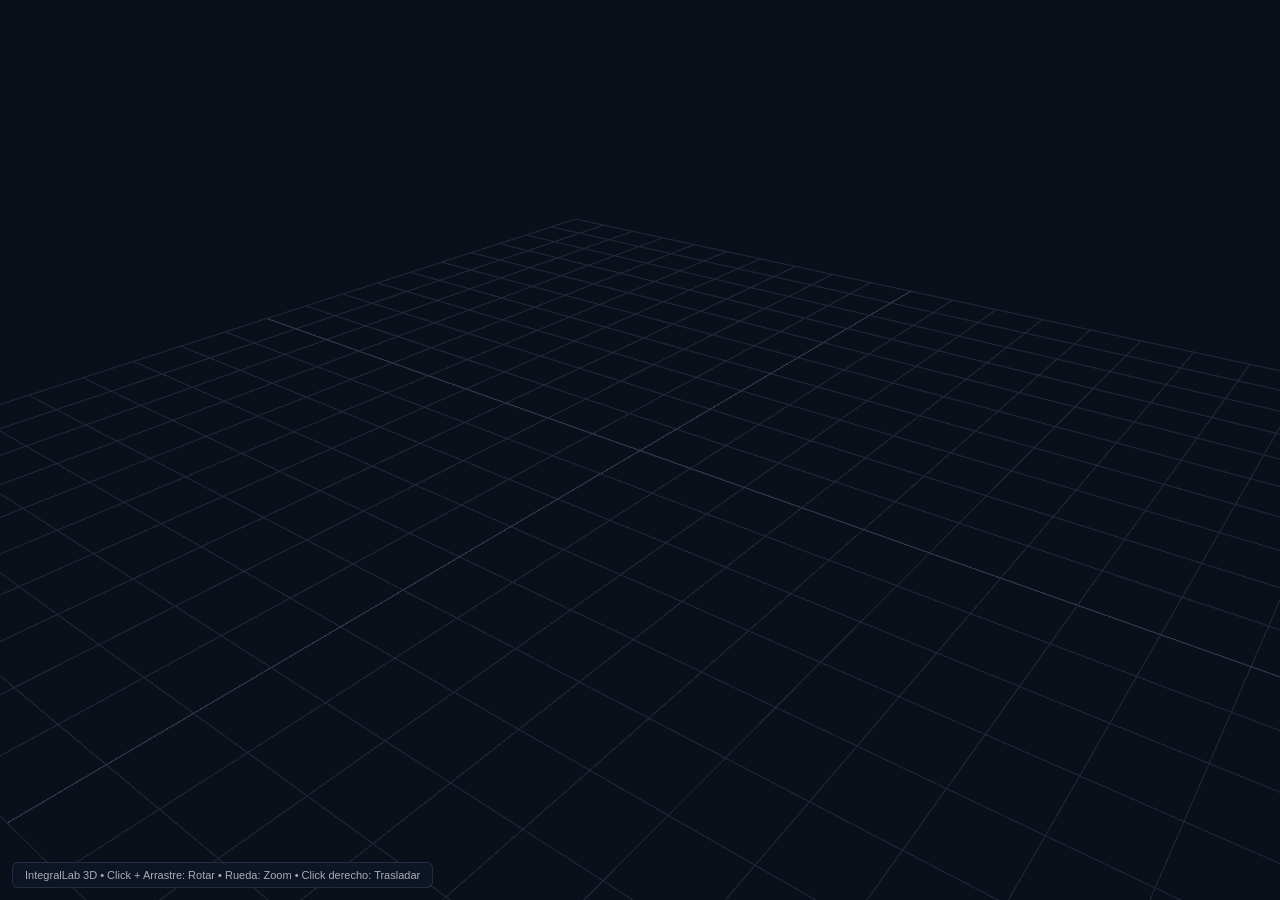
==== integrallab/resources/threejs_bundle.html @ de32dd8c "nuevo renderizado 3d" ====
<!DOCTYPE html>
<html lang="es">
<head>
    <meta charset="UTF-8">
    <meta name="viewport" content="width=device-width, initial-scale=1.0">
    <title>IntegralLab - Visualizador 3D Three.js</title>
    <style>
        * {
            margin: 0;
            padding: 0;
            box-sizing: border-box;
        }
        html, body {
            width: 100%;
            height: 100%;
            overflow: hidden;
            background: #0B0F19; /* Fondo temático oscuro Glass/Dark */
            font-family: -apple-system, BlinkMacSystemFont, "Segoe UI", Roboto, sans-serif;
        }
        #canvas-container {
            width: 100%;
            height: 100%;
            position: absolute;
            top: 0;
            left: 0;
        }
        #hud-overlay {
            position: absolute;
            bottom: 12px;
            left: 12px;
            color: rgba(255, 255, 255, 0.65);
            font-size: 11px;
            background: rgba(15, 23, 42, 0.75);
            padding: 6px 12px;
            border-radius: 6px;
            border: 1px solid rgba(255, 255, 255, 0.1);
            pointer-events: none;
            backdrop-filter: blur(8px);
        }
    </style>
</head>
<body>
    <div id="canvas-container"></div>
    <div id="hud-overlay">IntegralLab 3D • Click + Arrastre: Rotar • Rueda: Zoom • Click derecho: Trasladar</div>

    <script type="importmap">
    {
        "imports": {
            "three": "./js/three.module.min.js",
            "three/addons/controls/OrbitControls.js": "./js/OrbitControls.js"
        }
    }
    </script>

    <script type="module">
        import * as THREE from 'three';
        import { OrbitControls } from 'three/addons/controls/OrbitControls.js';

        // ────────────────────────────────────────────────────────────────────────
        // 1. Inicialización de Escena, Cámara y Renderizador WebGL
        // ────────────────────────────────────────────────────────────────────────
        const container = document.getElementById('canvas-container');
        const scene = new THREE.Scene();
        scene.background = new THREE.Color(0x0b0f19);

        const camera = new THREE.PerspectiveCamera(
            45,
            window.innerWidth / window.innerHeight,
            0.1,
            2000
        );
        camera.position.set(10, 8, 12);

        const renderer = new THREE.WebGLRenderer({ antialias: true, alpha: true, powerPreference: "high-performance" });
        renderer.setSize(window.innerWidth, window.innerHeight);
        renderer.setPixelRatio(Math.min(window.devicePixelRatio, 2));
        renderer.toneMapping = THREE.ACESFilmicToneMapping;
        renderer.toneMappingExposure = 1.1;
        container.appendChild(renderer.domElement);

        // ────────────────────────────────────────────────────────────────────────
        // 2. Controles de Cámara (OrbitControls)
        // ────────────────────────────────────────────────────────────────────────
        const controls = new OrbitControls(camera, renderer.domElement);
        controls.enableDamping = true;
        controls.dampingFactor = 0.06;
        controls.autoRotate = true;
        controls.autoRotateSpeed = 1.0;
        controls.minDistance = 0.5;
        controls.maxDistance = 500;
        controls.target.set(0, 0, 0);

        // Detener auto-rotación al interactuar manualmente
        controls.addEventListener('start', () => {
            controls.autoRotate = false;
        });

        // ────────────────────────────────────────────────────────────────────────
        // 3. Iluminación y Grilla de Referencia
        // ────────────────────────────────────────────────────────────────────────
        const ambientLight = new THREE.AmbientLight(0xffffff, 0.7);
        scene.add(ambientLight);

        const dirLight1 = new THREE.DirectionalLight(0xffffff, 1.2);
        dirLight1.position.set(15, 25, 20);
        scene.add(dirLight1);

        const dirLight2 = new THREE.DirectionalLight(0x5ce1ff, 0.6);
        dirLight2.position.set(-15, -10, -15);
        scene.add(dirLight2);

        // Grilla suave en el plano XY o XZ
        const gridHelper = new THREE.GridHelper(20, 20, 0x334155, 0x1e293b);
        gridHelper.position.y = -0.01;
        scene.add(gridHelper);

        // ────────────────────────────────────────────────────────────────────────
        // 4. Objetos y Mallas de Sólidos
        // ────────────────────────────────────────────────────────────────────────
        let solidGroup = new THREE.Group();
        scene.add(solidGroup);

        /**
         * Construye un BufferGeometry indexado a partir de una grilla paramétrica (rows x cols).
         */
        function buildParametricGeometry(gridData) {
            if (!gridData || !gridData.x || !gridData.y || !gridData.z) return null;
            const rows = gridData.rows || 1;
            const cols = gridData.cols || 1;
            const x = gridData.x;
            const y = gridData.y;
            const z = gridData.z;
            const totalPoints = x.length;

            if (totalPoints < 4 || rows < 2 || cols < 2) return null;

            const positions = new Float32Array(totalPoints * 3);
            for (let i = 0; i < totalPoints; i++) {
                positions[i * 3] = x[i];
                positions[i * 3 + 1] = y[i];
                positions[i * 3 + 2] = z[i];
            }

            const indices = [];
            for (let i = 0; i < rows - 1; i++) {
                for (let j = 0; j < cols; j++) {
                    const nextJ = (j + 1) % cols;
                    const v00 = i * cols + j;
                    const v01 = i * cols + nextJ;
                    const v10 = (i + 1) * cols + j;
                    const v11 = (i + 1) * cols + nextJ;

                    indices.push(v00, v10, v01);
                    indices.push(v01, v10, v11);
                }
            }

            const geometry = new THREE.BufferGeometry();
            geometry.setAttribute('position', new THREE.BufferAttribute(positions, 3));
            geometry.setIndex(indices);
            geometry.computeVertexNormals();
            return geometry;
        }

        /**
         * Renderiza el sólido con sus mallas y eje a partir del objeto serializado por Python.
         */
        function renderSolidMesh(data) {
            clearCanvas();

            if (!data) return;

            // 1. Superficie Exterior
            if (data.outer) {
                const outerGeom = buildParametricGeometry(data.outer);
                if (outerGeom) {
                    const outerColor = data.color_outer ? parseInt(data.color_outer.replace('#', '0x')) : 0x5ce1ff;
                    const outerMat = new THREE.MeshStandardMaterial({
                        color: outerColor,
                        roughness: 0.35,
                        metalness: 0.15,
                        transparent: true,
                        opacity: data.alpha !== undefined ? data.alpha : 0.65,
                        side: THREE.DoubleSide,
                        depthWrite: true,
                    });
                    const outerMesh = new THREE.Mesh(outerGeom, outerMat);
                    solidGroup.add(outerMesh);
                }
            }

            // 2. Superficie Interior (si existe)
            if (data.inner) {
                const innerGeom = buildParametricGeometry(data.inner);
                if (innerGeom) {
                    const innerColor = data.color_inner ? parseInt(data.color_inner.replace('#', '0x')) : 0xff6b8a;
                    const innerMat = new THREE.MeshPhysicalMaterial({
                        color: innerColor,
                        roughness: 0.25,
                        metalness: 0.1,
                        transparent: true,
                        opacity: Math.min((data.alpha || 0.65) + 0.15, 0.9),
                        side: THREE.DoubleSide,
                        depthWrite: true,
                    });
                    const innerMesh = new THREE.Mesh(innerGeom, innerMat);
                    solidGroup.add(innerMesh);
                }
            }

            // 3. Eje de Rotación
            if (data.axis_line) {
                const axisPoints = [];
                const ax = data.axis_line.x || [];
                const ay = data.axis_line.y || [];
                const az = data.axis_line.z || [];
                for (let i = 0; i < ax.length; i++) {
                    axisPoints.push(new THREE.Vector3(ax[i], ay[i], az[i]));
                }
                if (axisPoints.length >= 2) {
                    const lineGeom = new THREE.BufferGeometry().setFromPoints(axisPoints);
                    const lineMat = new THREE.LineDashedMaterial({
                        color: 0xffa500,
                        dashSize: 0.4,
                        gapSize: 0.2,
                        linewidth: 2,
                    });
                    const axisLine = new THREE.Line(lineGeom, lineMat);
                    axisLine.computeLineDistances();
                    solidGroup.add(axisLine);
                }
            }

            // Ajustar encuadre de cámara
            fitCameraToObject(solidGroup);
            controls.autoRotate = true;
        }

        function clearCanvas() {
            while (solidGroup.children.length > 0) {
                const obj = solidGroup.children[0];
                if (obj.geometry) obj.geometry.dispose();
                if (obj.material) {
                    if (Array.isArray(obj.material)) obj.material.forEach(m => m.dispose());
                    else obj.material.dispose();
                }
                solidGroup.remove(obj);
            }
        }

        function fitCameraToObject(object) {
            const box = new THREE.Box3().setFromObject(object);
            if (box.isEmpty()) return;

            const center = box.getCenter(new THREE.Vector3());
            const size = box.getSize(new THREE.Vector3());
            const maxDim = Math.max(size.x, size.y, size.z, 2.0);

            controls.target.copy(center);
            const distance = maxDim * 2.2;
            camera.position.set(center.x + distance * 0.7, center.y + distance * 0.5, center.z + distance * 0.8);
            camera.lookAt(center);
            controls.update();
        }

        // ────────────────────────────────────────────────────────────────────────
        // 5. Animación continua y Resize
        // ────────────────────────────────────────────────────────────────────────
        function animate() {
            requestAnimationFrame(animate);
            controls.update();
            renderer.render(scene, camera);
        }
        animate();

        window.addEventListener('resize', () => {
            camera.aspect = window.innerWidth / window.innerHeight;
            camera.updateProjectionMatrix();
            renderer.setSize(window.innerWidth, window.innerHeight);
        });

        // ────────────────────────────────────────────────────────────────────────
        // 6. Exposición de API Global para PySide6 QWebEngineView
        // ────────────────────────────────────────────────────────────────────────
        window.IntegralLab3D = {
            renderSolid: (data) => renderSolidMesh(data),
            clearCanvas: () => clearCanvas(),
            setAutoRotate: (enabled) => { controls.autoRotate = Boolean(enabled); },
            zoom: (factor) => { camera.position.multiplyScalar(factor); controls.update(); },
            fitCamera: () => fitCameraToObject(solidGroup),
            getSolidGroup: () => solidGroup,
            getMeshCount: () => solidGroup.children.length,
        };
    </script>
</body>
</html>
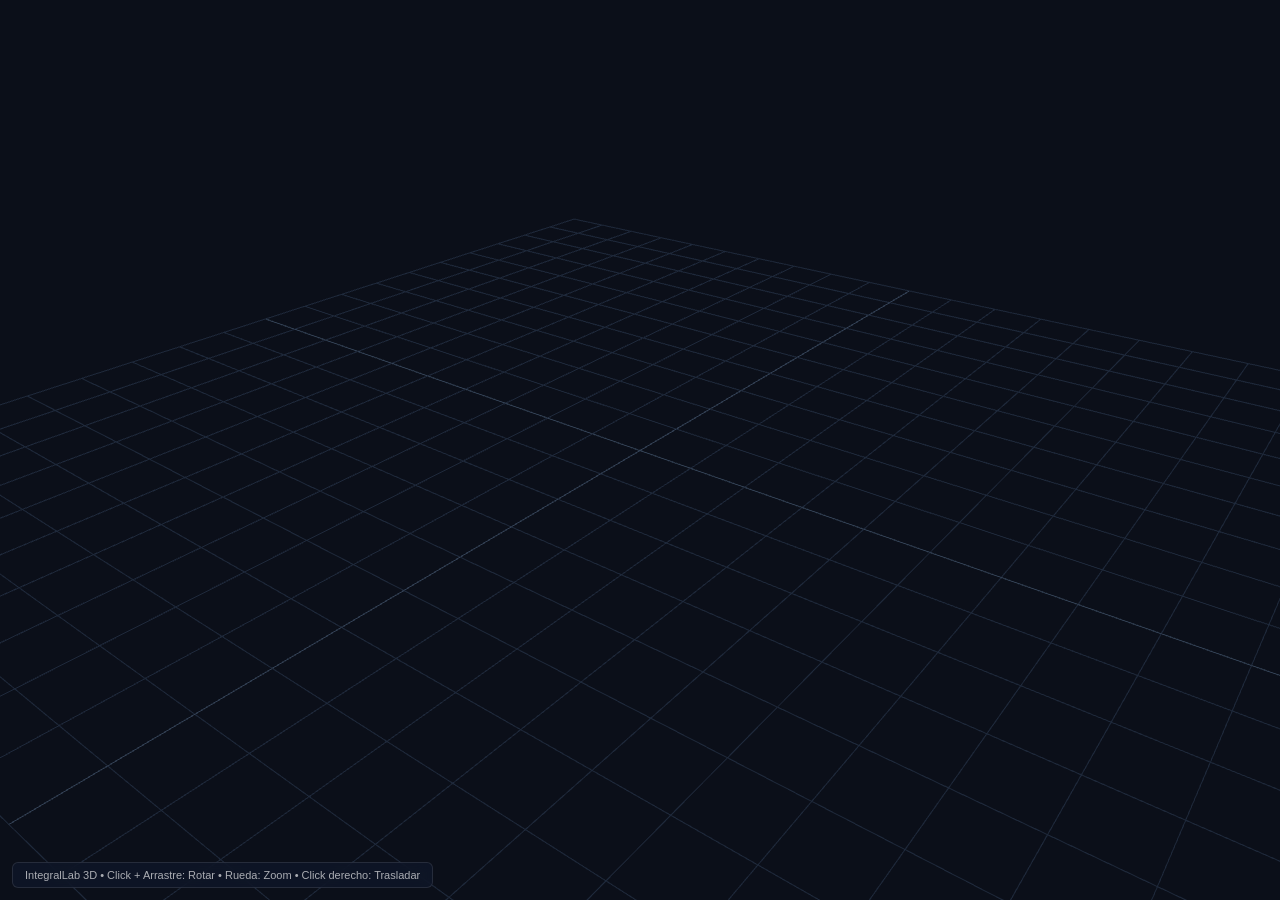
==== commit 9c31d691: "nuevo renderizado 3d" ====
--- a/integrallab/resources/threejs_bundle.html
+++ b/integrallab/resources/threejs_bundle.html
@@ -109,10 +109,22 @@
         dirLight2.position.set(-15, -10, -15);
         scene.add(dirLight2);
 
-        // Grilla suave en el plano XY o XZ
-        const gridHelper = new THREE.GridHelper(20, 20, 0x334155, 0x1e293b);
+        // Grilla dinámica: se redimensiona con el sólido en fitCameraToObject
+        let gridHelper = new THREE.GridHelper(20, 20, 0x334155, 0x1e293b);
         gridHelper.position.y = -0.01;
         scene.add(gridHelper);
+
+        function updateGrid(maxDim) {
+            // Elimina la grilla anterior y crea una proporcional al sólido
+            scene.remove(gridHelper);
+            if (gridHelper.geometry) gridHelper.geometry.dispose();
+            if (gridHelper.material) gridHelper.material.dispose();
+            const gridSize = Math.ceil(maxDim * 2.5);
+            const divisions = Math.min(Math.max(Math.ceil(gridSize / 2), 10), 40);
+            gridHelper = new THREE.GridHelper(gridSize, divisions, 0x334155, 0x1e293b);
+            gridHelper.position.y = -0.01;
+            scene.add(gridHelper);
+        }
 
         // ────────────────────────────────────────────────────────────────────────
         // 4. Objetos y Mallas de Sólidos
@@ -256,11 +268,23 @@
             const size = box.getSize(new THREE.Vector3());
             const maxDim = Math.max(size.x, size.y, size.z, 2.0);
 
+            // Actualizar near/far dinámicamente para evitar clipping en sólidos grandes
+            camera.near = maxDim * 0.001;
+            camera.far  = maxDim * 200;
+            camera.updateProjectionMatrix();
+
             controls.target.copy(center);
             const distance = maxDim * 2.2;
-            camera.position.set(center.x + distance * 0.7, center.y + distance * 0.5, center.z + distance * 0.8);
+            camera.position.set(
+                center.x + distance * 0.7,
+                center.y + distance * 0.5,
+                center.z + distance * 0.8
+            );
             camera.lookAt(center);
             controls.update();
+
+            // Actualizar la grilla al tamaño del sólido
+            updateGrid(maxDim);
         }
 
         // ────────────────────────────────────────────────────────────────────────
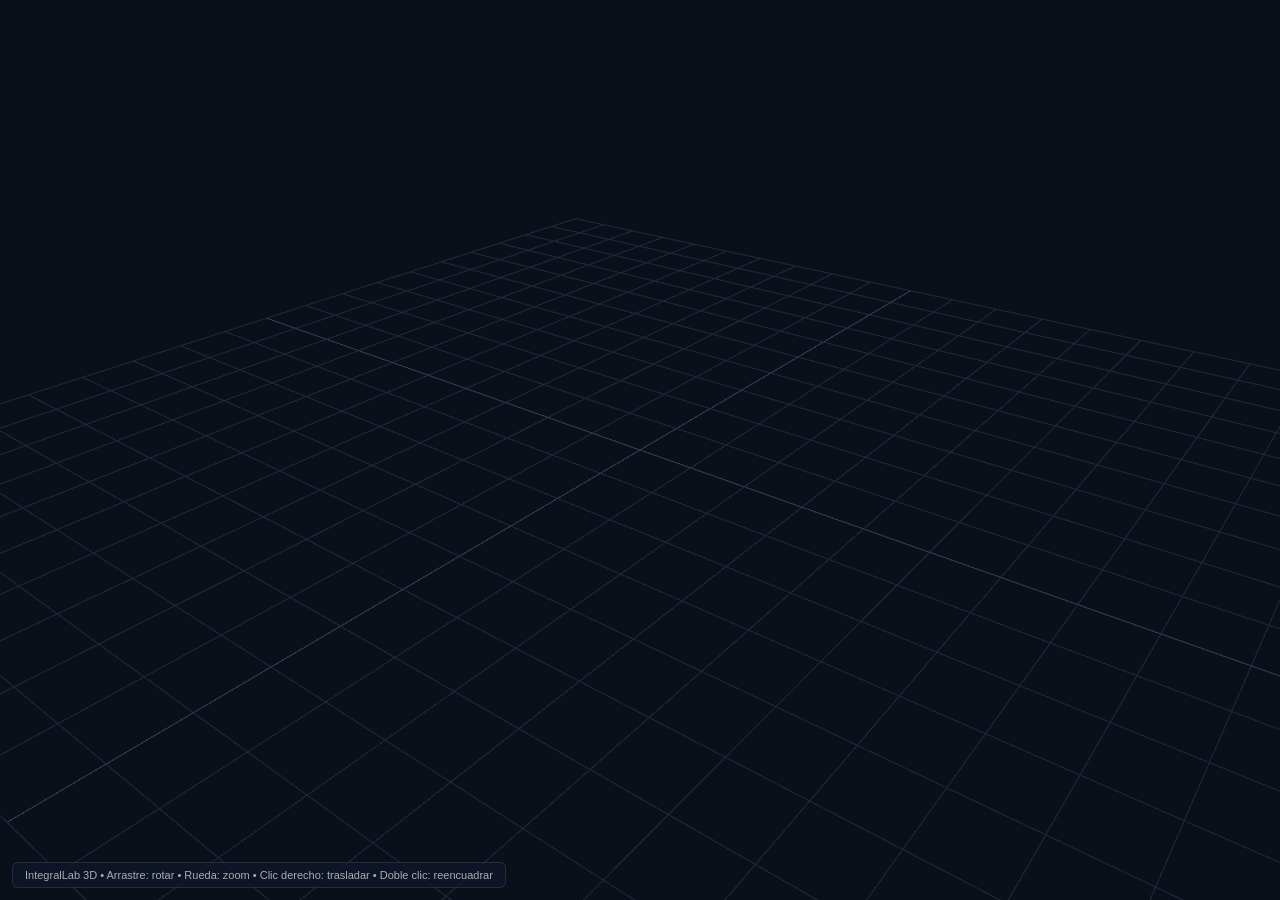
==== commit 0c507d38: "claude" ====
--- a/integrallab/resources/threejs_bundle.html
+++ b/integrallab/resources/threejs_bundle.html
@@ -35,13 +35,26 @@
             border-radius: 6px;
             border: 1px solid rgba(255, 255, 255, 0.1);
             pointer-events: none;
-            backdrop-filter: blur(8px);
-        }
+        }
+        #fallback {
+            display: none;
+            position: absolute;
+            inset: 0;
+            align-items: center;
+            justify-content: center;
+            text-align: center;
+            padding: 32px;
+            color: #E8ECF8;
+            font-size: 14px;
+            line-height: 1.5;
+        }
+        #fallback small { color: #8B95B5; display: block; margin-top: 8px; font-size: 11px; }
     </style>
 </head>
 <body>
     <div id="canvas-container"></div>
-    <div id="hud-overlay">IntegralLab 3D • Click + Arrastre: Rotar • Rueda: Zoom • Click derecho: Trasladar</div>
+    <div id="hud-overlay">IntegralLab 3D • Arrastre: rotar • Rueda: zoom • Clic derecho: trasladar • Doble clic: reencuadrar</div>
+    <div id="fallback"><div>No se pudo iniciar WebGL en este equipo.<br>IntegralLab usará el motor Matplotlib.<small id="fallback-reason"></small></div></div>
 
     <script type="importmap">
     {
@@ -57,264 +70,433 @@
         import { OrbitControls } from 'three/addons/controls/OrbitControls.js';
 
         // ────────────────────────────────────────────────────────────────────────
-        // 1. Inicialización de Escena, Cámara y Renderizador WebGL
+        // 0. Estado consultable desde Python ANTES de crear el contexto WebGL.
+        //    Si WebGL no existe (GPU en lista negra, VM, escritorio remoto), Python
+        //    lo sabe por status() y cambia al motor Matplotlib en vez de mostrar
+        //    una vista negra sin explicación.
         // ────────────────────────────────────────────────────────────────────────
-        const container = document.getElementById('canvas-container');
-        const scene = new THREE.Scene();
-        scene.background = new THREE.Color(0x0b0f19);
-
-        const camera = new THREE.PerspectiveCamera(
-            45,
-            window.innerWidth / window.innerHeight,
-            0.1,
-            2000
-        );
-        camera.position.set(10, 8, 12);
-
-        const renderer = new THREE.WebGLRenderer({ antialias: true, alpha: true, powerPreference: "high-performance" });
-        renderer.setSize(window.innerWidth, window.innerHeight);
-        renderer.setPixelRatio(Math.min(window.devicePixelRatio, 2));
-        renderer.toneMapping = THREE.ACESFilmicToneMapping;
-        renderer.toneMappingExposure = 1.1;
-        container.appendChild(renderer.domElement);
-
-        // ────────────────────────────────────────────────────────────────────────
-        // 2. Controles de Cámara (OrbitControls)
-        // ────────────────────────────────────────────────────────────────────────
-        const controls = new OrbitControls(camera, renderer.domElement);
-        controls.enableDamping = true;
-        controls.dampingFactor = 0.06;
-        controls.autoRotate = true;
-        controls.autoRotateSpeed = 1.0;
-        controls.minDistance = 0.5;
-        controls.maxDistance = 500;
-        controls.target.set(0, 0, 0);
-
-        // Detener auto-rotación al interactuar manualmente
-        controls.addEventListener('start', () => {
-            controls.autoRotate = false;
-        });
-
-        // ────────────────────────────────────────────────────────────────────────
-        // 3. Iluminación y Grilla de Referencia
-        // ────────────────────────────────────────────────────────────────────────
-        const ambientLight = new THREE.AmbientLight(0xffffff, 0.7);
-        scene.add(ambientLight);
-
-        const dirLight1 = new THREE.DirectionalLight(0xffffff, 1.2);
-        dirLight1.position.set(15, 25, 20);
-        scene.add(dirLight1);
-
-        const dirLight2 = new THREE.DirectionalLight(0x5ce1ff, 0.6);
-        dirLight2.position.set(-15, -10, -15);
-        scene.add(dirLight2);
-
-        // Grilla dinámica: se redimensiona con el sólido en fitCameraToObject
-        let gridHelper = new THREE.GridHelper(20, 20, 0x334155, 0x1e293b);
-        gridHelper.position.y = -0.01;
-        scene.add(gridHelper);
-
-        function updateGrid(maxDim) {
-            // Elimina la grilla anterior y crea una proporcional al sólido
-            scene.remove(gridHelper);
-            if (gridHelper.geometry) gridHelper.geometry.dispose();
-            if (gridHelper.material) gridHelper.material.dispose();
-            const gridSize = Math.ceil(maxDim * 2.5);
-            const divisions = Math.min(Math.max(Math.ceil(gridSize / 2), 10), 40);
-            gridHelper = new THREE.GridHelper(gridSize, divisions, 0x334155, 0x1e293b);
-            gridHelper.position.y = -0.01;
+        const status = { ok: false, reason: 'inicializando', renderer: '' };
+        window.IntegralLab3D = { status: () => JSON.stringify(status) };
+
+        function showFallback(reason) {
+            const box = document.getElementById('fallback');
+            document.getElementById('fallback-reason').textContent = reason || '';
+            box.style.display = 'flex';
+            document.getElementById('hud-overlay').style.display = 'none';
+        }
+
+        function init() {
+            const container = document.getElementById('canvas-container');
+            const scene = new THREE.Scene();
+            scene.background = new THREE.Color(0x0b0f19);
+
+            const camera = new THREE.PerspectiveCamera(45, window.innerWidth / window.innerHeight, 0.1, 2000);
+            camera.position.set(10, 8, 12);
+
+            // Lanza una excepción si no hay WebGL: la captura el bloque try de abajo.
+            const renderer = new THREE.WebGLRenderer({ antialias: true, powerPreference: 'high-performance' });
+            const baseDPR = Math.min(window.devicePixelRatio || 1, 2);
+            renderer.setPixelRatio(baseDPR);
+            renderer.setSize(window.innerWidth, window.innerHeight);
+            renderer.toneMapping = THREE.ACESFilmicToneMapping;
+            renderer.toneMappingExposure = 1.1;
+            container.appendChild(renderer.domElement);
+            try {
+                const gl = renderer.getContext();
+                const dbg = gl.getExtension('WEBGL_debug_renderer_info');
+                status.renderer = dbg ? gl.getParameter(dbg.UNMASKED_RENDERER_WEBGL) : gl.getParameter(gl.RENDERER);
+            } catch (e) { /* solo informativo */ }
+
+            // ────────────────────────────────────────────────────────────────────
+            // 1. Controles y render bajo demanda
+            //    Antes se renderizaba a 60 FPS siempre, aunque nada cambiara. Ahora
+            //    solo se dibuja cuando la cámara se mueve, hay inercia (damping),
+            //    auto-rotación o un sólido nuevo: en reposo el coste es cero.
+            // ────────────────────────────────────────────────────────────────────
+            const controls = new OrbitControls(camera, renderer.domElement);
+            controls.enableDamping = true;
+            controls.dampingFactor = 0.08;
+            controls.autoRotateSpeed = 1.0;
+            controls.minDistance = 0.05;
+            controls.maxDistance = 500;
+            controls.target.set(0, 0, 0);
+
+            const prefs = { autoRotate: true };
+            controls.autoRotate = prefs.autoRotate;
+
+            let renderRequested = false;
+            let frames = 0;
+            function requestRender() {
+                if (!renderRequested) {
+                    renderRequested = true;
+                    requestAnimationFrame(frame);
+                }
+            }
+            function frame() {
+                renderRequested = false;
+                controls.update();          // emite 'change' (y pide otro frame) mientras haya inercia
+                renderer.render(scene, camera);
+                frames++;
+                if (controls.autoRotate) requestRender();
+            }
+            controls.addEventListener('change', requestRender);
+
+            // Resolución adaptativa: en pantallas HiDPI se dibuja a 1x mientras el
+            // usuario arrastra (4 veces menos píxeles) y se restaura al soltar.
+            let interacting = false;
+            let restoreTimer = null;
+            controls.addEventListener('start', () => {
+                interacting = true;
+                controls.autoRotate = false;
+                if (restoreTimer) { clearTimeout(restoreTimer); restoreTimer = null; }
+                if (baseDPR > 1 && renderer.getPixelRatio() !== 1) renderer.setPixelRatio(1);
+                requestRender();
+            });
+            controls.addEventListener('end', () => {
+                interacting = false;
+                if (baseDPR > 1) {
+                    restoreTimer = setTimeout(() => {
+                        if (!interacting) { renderer.setPixelRatio(baseDPR); requestRender(); }
+                    }, 300);
+                }
+            });
+
+            // ────────────────────────────────────────────────────────────────────
+            // 2. Iluminación y grilla
+            // ────────────────────────────────────────────────────────────────────
+            scene.add(new THREE.AmbientLight(0xffffff, 0.45));
+            const dirLight1 = new THREE.DirectionalLight(0xffffff, 0.95);
+            dirLight1.position.set(15, 25, 20);
+            scene.add(dirLight1);
+            const dirLight2 = new THREE.DirectionalLight(0x5ce1ff, 0.55);
+            dirLight2.position.set(-15, -10, -15);
+            scene.add(dirLight2);
+
+            let gridHelper = new THREE.GridHelper(20, 20, 0x334155, 0x1e293b);
             scene.add(gridHelper);
-        }
-
-        // ────────────────────────────────────────────────────────────────────────
-        // 4. Objetos y Mallas de Sólidos
-        // ────────────────────────────────────────────────────────────────────────
-        let solidGroup = new THREE.Group();
-        scene.add(solidGroup);
-
-        /**
-         * Construye un BufferGeometry indexado a partir de una grilla paramétrica (rows x cols).
-         */
-        function buildParametricGeometry(gridData) {
-            if (!gridData || !gridData.x || !gridData.y || !gridData.z) return null;
-            const rows = gridData.rows || 1;
-            const cols = gridData.cols || 1;
-            const x = gridData.x;
-            const y = gridData.y;
-            const z = gridData.z;
-            const totalPoints = x.length;
-
-            if (totalPoints < 4 || rows < 2 || cols < 2) return null;
-
-            const positions = new Float32Array(totalPoints * 3);
-            for (let i = 0; i < totalPoints; i++) {
-                positions[i * 3] = x[i];
-                positions[i * 3 + 1] = y[i];
-                positions[i * 3 + 2] = z[i];
-            }
-
-            const indices = [];
-            for (let i = 0; i < rows - 1; i++) {
-                for (let j = 0; j < cols; j++) {
-                    const nextJ = (j + 1) % cols;
-                    const v00 = i * cols + j;
-                    const v01 = i * cols + nextJ;
-                    const v10 = (i + 1) * cols + j;
-                    const v11 = (i + 1) * cols + nextJ;
-
-                    indices.push(v00, v10, v01);
-                    indices.push(v01, v10, v11);
-                }
-            }
-
-            const geometry = new THREE.BufferGeometry();
-            geometry.setAttribute('position', new THREE.BufferAttribute(positions, 3));
-            geometry.setIndex(indices);
-            geometry.computeVertexNormals();
-            return geometry;
-        }
-
-        /**
-         * Renderiza el sólido con sus mallas y eje a partir del objeto serializado por Python.
-         */
-        function renderSolidMesh(data) {
-            clearCanvas();
-
-            if (!data) return;
-
-            // 1. Superficie Exterior
-            if (data.outer) {
-                const outerGeom = buildParametricGeometry(data.outer);
-                if (outerGeom) {
-                    const outerColor = data.color_outer ? parseInt(data.color_outer.replace('#', '0x')) : 0x5ce1ff;
-                    const outerMat = new THREE.MeshStandardMaterial({
-                        color: outerColor,
-                        roughness: 0.35,
-                        metalness: 0.15,
-                        transparent: true,
-                        opacity: data.alpha !== undefined ? data.alpha : 0.65,
-                        side: THREE.DoubleSide,
-                        depthWrite: true,
-                    });
-                    const outerMesh = new THREE.Mesh(outerGeom, outerMat);
-                    solidGroup.add(outerMesh);
-                }
-            }
-
-            // 2. Superficie Interior (si existe)
-            if (data.inner) {
-                const innerGeom = buildParametricGeometry(data.inner);
-                if (innerGeom) {
-                    const innerColor = data.color_inner ? parseInt(data.color_inner.replace('#', '0x')) : 0xff6b8a;
-                    const innerMat = new THREE.MeshPhysicalMaterial({
-                        color: innerColor,
-                        roughness: 0.25,
-                        metalness: 0.1,
-                        transparent: true,
-                        opacity: Math.min((data.alpha || 0.65) + 0.15, 0.9),
-                        side: THREE.DoubleSide,
-                        depthWrite: true,
-                    });
-                    const innerMesh = new THREE.Mesh(innerGeom, innerMat);
-                    solidGroup.add(innerMesh);
-                }
-            }
-
-            // 3. Eje de Rotación
-            if (data.axis_line) {
-                const axisPoints = [];
-                const ax = data.axis_line.x || [];
-                const ay = data.axis_line.y || [];
-                const az = data.axis_line.z || [];
-                for (let i = 0; i < ax.length; i++) {
-                    axisPoints.push(new THREE.Vector3(ax[i], ay[i], az[i]));
-                }
-                if (axisPoints.length >= 2) {
-                    const lineGeom = new THREE.BufferGeometry().setFromPoints(axisPoints);
-                    const lineMat = new THREE.LineDashedMaterial({
-                        color: 0xffa500,
-                        dashSize: 0.4,
-                        gapSize: 0.2,
-                        linewidth: 2,
-                    });
-                    const axisLine = new THREE.Line(lineGeom, lineMat);
-                    axisLine.computeLineDistances();
-                    solidGroup.add(axisLine);
-                }
-            }
-
-            // Ajustar encuadre de cámara
-            fitCameraToObject(solidGroup);
-            controls.autoRotate = true;
-        }
-
-        function clearCanvas() {
-            while (solidGroup.children.length > 0) {
-                const obj = solidGroup.children[0];
-                if (obj.geometry) obj.geometry.dispose();
-                if (obj.material) {
-                    if (Array.isArray(obj.material)) obj.material.forEach(m => m.dispose());
-                    else obj.material.dispose();
-                }
-                solidGroup.remove(obj);
-            }
-        }
-
-        function fitCameraToObject(object) {
-            const box = new THREE.Box3().setFromObject(object);
-            if (box.isEmpty()) return;
-
-            const center = box.getCenter(new THREE.Vector3());
-            const size = box.getSize(new THREE.Vector3());
-            const maxDim = Math.max(size.x, size.y, size.z, 2.0);
-
-            // Actualizar near/far dinámicamente para evitar clipping en sólidos grandes
-            camera.near = maxDim * 0.001;
-            camera.far  = maxDim * 200;
-            camera.updateProjectionMatrix();
-
-            controls.target.copy(center);
-            const distance = maxDim * 2.2;
-            camera.position.set(
-                center.x + distance * 0.7,
-                center.y + distance * 0.5,
-                center.z + distance * 0.8
-            );
-            camera.lookAt(center);
-            controls.update();
-
-            // Actualizar la grilla al tamaño del sólido
-            updateGrid(maxDim);
-        }
-
-        // ────────────────────────────────────────────────────────────────────────
-        // 5. Animación continua y Resize
-        // ────────────────────────────────────────────────────────────────────────
-        function animate() {
-            requestAnimationFrame(animate);
-            controls.update();
-            renderer.render(scene, camera);
-        }
-        animate();
-
-        window.addEventListener('resize', () => {
-            camera.aspect = window.innerWidth / window.innerHeight;
-            camera.updateProjectionMatrix();
-            renderer.setSize(window.innerWidth, window.innerHeight);
-        });
-
-        // ────────────────────────────────────────────────────────────────────────
-        // 6. Exposición de API Global para PySide6 QWebEngineView
-        // ────────────────────────────────────────────────────────────────────────
-        window.IntegralLab3D = {
-            renderSolid: (data) => renderSolidMesh(data),
-            clearCanvas: () => clearCanvas(),
-            setAutoRotate: (enabled) => { controls.autoRotate = Boolean(enabled); },
-            zoom: (factor) => { camera.position.multiplyScalar(factor); controls.update(); },
-            fitCamera: () => fitCameraToObject(solidGroup),
-            getSolidGroup: () => solidGroup,
-            getMeshCount: () => solidGroup.children.length,
-        };
+
+            function updateGrid(box, maxDim) {
+                // La grilla va como "piso" BAJO el sólido y centrada en él. Antes quedaba
+                // fija en y = 0 y centrada en el origen: cortaba el sólido por la mitad y
+                // no aparecía bajo sólidos desplazados.
+                scene.remove(gridHelper);
+                gridHelper.geometry.dispose();
+                gridHelper.material.dispose();
+                const gridSize = Math.max(Math.ceil(maxDim * 2.5), 1);
+                const divisions = Math.min(Math.max(Math.ceil(gridSize / 2), 10), 40);
+                gridHelper = new THREE.GridHelper(gridSize, divisions, 0x334155, 0x1e293b);
+                const center = box.getCenter(new THREE.Vector3());
+                gridHelper.position.set(center.x, box.min.y - 0.02 * maxDim, center.z);
+                scene.add(gridHelper);
+            }
+
+            // ────────────────────────────────────────────────────────────────────
+            // 3. Geometría a partir de la malla de Python
+            // ────────────────────────────────────────────────────────────────────
+            let solidGroup = new THREE.Group();
+            scene.add(solidGroup);
+            let lastData = null;
+
+            function decodeFloat32(b64) {
+                // Formato binario: float32 little-endian intercalado x, y, z codificado en base64.
+                const bin = atob(b64);
+                const bytes = new Uint8Array(bin.length);
+                for (let i = 0; i < bin.length; i++) bytes[i] = bin.charCodeAt(i);
+                return new Float32Array(bytes.buffer);
+            }
+
+            function readPositions(grid) {
+                if (grid.positions_b64) return decodeFloat32(grid.positions_b64);
+                if (!grid.x || !grid.y || !grid.z) return null;
+                // Formato JSON antiguo (listas x, y, z): se mantiene por compatibilidad.
+                const n = grid.x.length;
+                const out = new Float32Array(n * 3);
+                for (let i = 0; i < n; i++) {
+                    out[i * 3] = grid.x[i];
+                    out[i * 3 + 1] = grid.y[i];
+                    out[i * 3 + 2] = grid.z[i];
+                }
+                return out;
+            }
+
+            /**
+             * Superficie de revolución indexada (filas = perfil, columnas = ángulo).
+             * Si la última columna repite la primera (θ = 0 y θ = 2π), se suelda: así las
+             * normales son continuas y desaparece la costura visible en el sombreado.
+             */
+            function buildSurface(grid) {
+                if (!grid) return null;
+                const rows = grid.rows | 0;
+                const cols = grid.cols | 0;
+                const src = readPositions(grid);
+                if (!src || rows < 2 || cols < 2 || src.length !== rows * cols * 3) return null;
+
+                let span = 0;
+                for (let k = 0; k < src.length; k++) span = Math.max(span, Math.abs(src[k]));
+                const tol = 1e-5 * Math.max(1, span);
+                let duplicatedSeam = cols > 2;
+                for (let i = 0; i < rows && duplicatedSeam; i++) {
+                    const a = (i * cols) * 3;
+                    const b = (i * cols + cols - 1) * 3;
+                    for (let c = 0; c < 3; c++) {
+                        if (Math.abs(src[a + c] - src[b + c]) > tol) { duplicatedSeam = false; break; }
+                    }
+                }
+                const uc = duplicatedSeam ? cols - 1 : cols;
+
+                const pos = new Float32Array(rows * uc * 3);
+                for (let i = 0; i < rows; i++) {
+                    pos.set(src.subarray(i * cols * 3, (i * cols + uc) * 3), i * uc * 3);
+                }
+                const IndexArray = rows * uc > 65535 ? Uint32Array : Uint16Array;
+                const idx = new IndexArray((rows - 1) * uc * 6);
+                let k = 0;
+                for (let i = 0; i < rows - 1; i++) {
+                    for (let j = 0; j < uc; j++) {
+                        const jn = (j + 1) % uc;
+                        const v00 = i * uc + j, v01 = i * uc + jn;
+                        const v10 = (i + 1) * uc + j, v11 = (i + 1) * uc + jn;
+                        idx[k++] = v00; idx[k++] = v10; idx[k++] = v01;
+                        idx[k++] = v01; idx[k++] = v10; idx[k++] = v11;
+                    }
+                }
+                const geometry = new THREE.BufferGeometry();
+                geometry.setAttribute('position', new THREE.BufferAttribute(pos, 3));
+                geometry.setIndex(new THREE.BufferAttribute(idx, 1));
+                geometry.computeVertexNormals();
+                return { geometry, pos, rows, uc };
+            }
+
+            /**
+             * Tapa del anillo r (r = 0 → extremo a; r = filas-1 → extremo b): une el anillo de
+             * la superficie exterior con el de la interior (corona circular o pared cilíndrica)
+             * o, sin superficie interior y con eje horizontal, con el centro del eje (disco).
+             * Antes el sólido se veía hueco, sin caras en los extremos. Solo reutiliza vértices
+             * que ya envió Python; no recalcula nada de la geometría matemática.
+             * Devuelve { geometry, radius } (radius = distancia media del anillo al eje).
+             */
+            function buildCap(outer, inner, axis, r) {
+                if (!outer || !axis) return null;
+                if (inner && (inner.rows !== outer.rows || inner.uc !== outer.uc)) return null;
+                if (!inner && axis.orientation !== 'horizontal') return null;
+                const uc = outer.uc;
+                const verts = new Float32Array(2 * uc * 3);
+                const idx = new (2 * uc > 65535 ? Uint32Array : Uint16Array)(uc * 6);
+                let vk = 0, ik = 0, radius = 0;
+                for (let j = 0; j < uc; j++) {
+                    const o = (r * uc + j) * 3;
+                    const x = outer.pos[o], y = outer.pos[o + 1], z = outer.pos[o + 2];
+                    verts[vk++] = x; verts[vk++] = y; verts[vk++] = z;
+                    radius += axis.orientation === 'horizontal'
+                        ? Math.hypot(y - axis.position, z) : Math.hypot(x - axis.position, z);
+                }
+                for (let j = 0; j < uc; j++) {
+                    if (inner) {
+                        const o = (r * uc + j) * 3;
+                        verts[vk++] = inner.pos[o]; verts[vk++] = inner.pos[o + 1]; verts[vk++] = inner.pos[o + 2];
+                    } else {
+                        verts[vk++] = outer.pos[(r * uc) * 3]; verts[vk++] = axis.position; verts[vk++] = 0;
+                    }
+                }
+                for (let j = 0; j < uc; j++) {
+                    const jn = (j + 1) % uc;
+                    const a = j, b = jn, c = uc + j, d = uc + jn;
+                    idx[ik++] = a; idx[ik++] = c; idx[ik++] = b;
+                    idx[ik++] = b; idx[ik++] = c; idx[ik++] = d;
+                }
+                const geometry = new THREE.BufferGeometry();
+                geometry.setAttribute('position', new THREE.BufferAttribute(verts, 3));
+                geometry.setIndex(new THREE.BufferAttribute(idx, 1));
+                geometry.computeVertexNormals();
+                return { geometry, radius: radius / uc };
+            }
+
+            function colorOf(hex, fallback) {
+                try { return new THREE.Color(hex || fallback); } catch (e) { return new THREE.Color(fallback); }
+            }
+
+            function renderSolidMesh(data) {
+                clearCanvas();
+                lastData = data || null;
+                if (!data) { requestRender(); return; }
+                const alpha = (typeof data.alpha === 'number') ? data.alpha : 0.6;
+
+                const outer = buildSurface(data.outer);
+                const inner = buildSurface(data.inner);
+
+                // Dos materiales con significado: "envolvente" (cian, translúcido, sin escribir
+                // profundidad) y "hueco" (rosa, más opaco, escribe profundidad y se dibuja
+                // primero). Antes la superficie interior tapaba a la exterior y, con eje vertical,
+                // la base del sólido salía rosa como si fuera un hueco.
+                const hullMat = new THREE.MeshStandardMaterial({
+                    color: colorOf(data.color_outer, '#5CE1FF'),
+                    roughness: 0.55, metalness: 0.05,
+                    transparent: true, opacity: alpha,
+                    side: THREE.DoubleSide, depthWrite: false,
+                });
+                const holeMat = new THREE.MeshStandardMaterial({
+                    color: colorOf(data.color_inner, '#FF6B8A'),
+                    roughness: 0.55, metalness: 0.05,
+                    transparent: true, opacity: Math.min(alpha + 0.25, 0.92),
+                    side: THREE.DoubleSide, depthWrite: true,
+                });
+                const addMesh = (geometry, material, order) => {
+                    const mesh = new THREE.Mesh(geometry, material);
+                    mesh.renderOrder = order;
+                    solidGroup.add(mesh);
+                };
+                const axis = data.axis || null;
+                const vertical = !!axis && axis.orientation === 'vertical';
+
+                // Eje horizontal: la superficie interior es el hueco de la arandela.
+                // Eje vertical: "outer"/"inner" son el techo y la base (ambos exteriores) y el
+                // hueco es la pared cilíndrica más cercana al eje.
+                if (inner) addMesh(inner.geometry, vertical ? hullMat : holeMat, vertical ? 2 : 1);
+                if (outer) {
+                    addMesh(outer.geometry, hullMat, 2);
+                    const caps = [buildCap(outer, inner, axis, 0), buildCap(outer, inner, axis, outer.rows - 1)]
+                        .filter(Boolean);
+                    const minRadius = Math.min(...caps.map(c => c.radius));
+                    for (const cap of caps) {
+                        const isHoleWall = vertical && caps.length === 2 && cap.radius === minRadius
+                            && cap.radius > 1e-6;
+                        addMesh(cap.geometry, isHoleWall ? holeMat : hullMat, isHoleWall ? 1 : 2);
+                    }
+                }
+
+                const box = new THREE.Box3().setFromObject(solidGroup);
+                const size = box.isEmpty() ? new THREE.Vector3(2, 2, 2) : box.getSize(new THREE.Vector3());
+                const maxDim = Math.max(size.x, size.y, size.z, 1e-3);
+
+                if (data.axis_line) {
+                    const ax = data.axis_line.x || [], ay = data.axis_line.y || [], az = data.axis_line.z || [];
+                    const pts = [];
+                    for (let i = 0; i < ax.length; i++) pts.push(new THREE.Vector3(ax[i], ay[i], az[i]));
+                    if (pts.length >= 2) {
+                        const lineGeom = new THREE.BufferGeometry().setFromPoints(pts);
+                        const lineMat = new THREE.LineDashedMaterial({
+                            color: 0xffa500, dashSize: maxDim * 0.04, gapSize: maxDim * 0.02,
+                        });
+                        const axisLine = new THREE.Line(lineGeom, lineMat);
+                        axisLine.computeLineDistances();
+                        axisLine.renderOrder = 3;
+                        solidGroup.add(axisLine);
+                    }
+                }
+
+                fitCameraToObject(solidGroup);
+                controls.autoRotate = prefs.autoRotate;
+                requestRender();
+            }
+
+            function clearCanvas() {
+                const materials = new Set();
+                while (solidGroup.children.length > 0) {
+                    const obj = solidGroup.children[0];
+                    if (obj.geometry) obj.geometry.dispose();
+                    if (obj.material) {
+                        (Array.isArray(obj.material) ? obj.material : [obj.material]).forEach(m => materials.add(m));
+                    }
+                    solidGroup.remove(obj);
+                }
+                materials.forEach(m => m.dispose());
+                requestRender();
+            }
+
+            function fitCameraToObject(object) {
+                const box = new THREE.Box3().setFromObject(object);
+                if (box.isEmpty()) return;
+                const center = box.getCenter(new THREE.Vector3());
+                const size = box.getSize(new THREE.Vector3());
+                const maxDim = Math.max(size.x, size.y, size.z, 1e-3);
+
+                camera.near = maxDim * 0.001;
+                camera.far = maxDim * 200;
+                camera.updateProjectionMatrix();
+
+                // Los límites de zoom escalan con el sólido. Antes eran fijos (0.5–500): con
+                // f = x² en [0, 30] (radio 900) la cámara quedaba recortada a 500, DENTRO del sólido.
+                controls.minDistance = maxDim * 0.02;
+                controls.maxDistance = maxDim * 50;
+
+                controls.target.copy(center);
+                const distance = maxDim * 2.2;
+                camera.position.set(center.x + distance * 0.7, center.y + distance * 0.5, center.z + distance * 0.8);
+                camera.lookAt(center);
+                controls.update();
+                updateGrid(box, maxDim);
+                requestRender();
+            }
+
+            function onResize() {
+                camera.aspect = Math.max(window.innerWidth, 1) / Math.max(window.innerHeight, 1);
+                camera.updateProjectionMatrix();
+                renderer.setSize(window.innerWidth, window.innerHeight);
+                requestRender();
+            }
+            window.addEventListener('resize', onResize);
+            renderer.domElement.addEventListener('dblclick', () => fitCameraToObject(solidGroup));
+
+            // Pérdida de contexto (driver reiniciado, GPU saturada): se informa a Python.
+            renderer.domElement.addEventListener('webglcontextlost', (ev) => {
+                ev.preventDefault();
+                status.ok = false;
+                status.reason = 'Se perdió el contexto WebGL.';
+            });
+            renderer.domElement.addEventListener('webglcontextrestored', () => {
+                status.ok = true;
+                status.reason = '';
+                if (lastData) renderSolidMesh(lastData);
+            });
+
+            // ────────────────────────────────────────────────────────────────────
+            // 4. API global para PySide6 (QWebEngineView.runJavaScript)
+            // ────────────────────────────────────────────────────────────────────
+            window.IntegralLab3D = {
+                status: () => JSON.stringify(status),
+                renderSolid: (data) => {
+                    renderSolidMesh(data);
+                    return JSON.stringify({ ok: status.ok, reason: status.reason, meshes: solidGroup.children.length });
+                },
+                clearCanvas: () => { lastData = null; clearCanvas(); },
+                setAutoRotate: (enabled) => {
+                    prefs.autoRotate = Boolean(enabled);
+                    controls.autoRotate = prefs.autoRotate;
+                    requestRender();
+                },
+                zoom: (factor) => {
+                    // Acerca o aleja respecto al objetivo de la cámara (antes era respecto al
+                    // origen del mundo: con sólidos desplazados el zoom se salía del objeto).
+                    const offset = camera.position.clone().sub(controls.target).multiplyScalar(factor);
+                    camera.position.copy(controls.target).add(offset);
+                    controls.update();
+                    requestRender();
+                },
+                fitCamera: () => fitCameraToObject(solidGroup),
+                getSolidGroup: () => solidGroup,
+                getMeshCount: () => solidGroup.children.length,
+                stats: () => JSON.stringify({
+                    geometries: renderer.info.memory.geometries,
+                    textures: renderer.info.memory.textures,
+                    programs: (renderer.info.programs || []).length,
+                    sceneChildren: scene.children.length,
+                    frames: frames,
+                    pixelRatio: renderer.getPixelRatio(),
+                }),
+            };
+            requestRender();
+        }
+
+        try {
+            init();
+            status.ok = true;
+            status.reason = '';
+        } catch (err) {
+            status.ok = false;
+            status.reason = String((err && err.message) || err);
+            showFallback(status.reason);
+            console.error('IntegralLab3D: WebGL no disponible: ' + status.reason);
+        }
     </script>
 </body>
 </html>
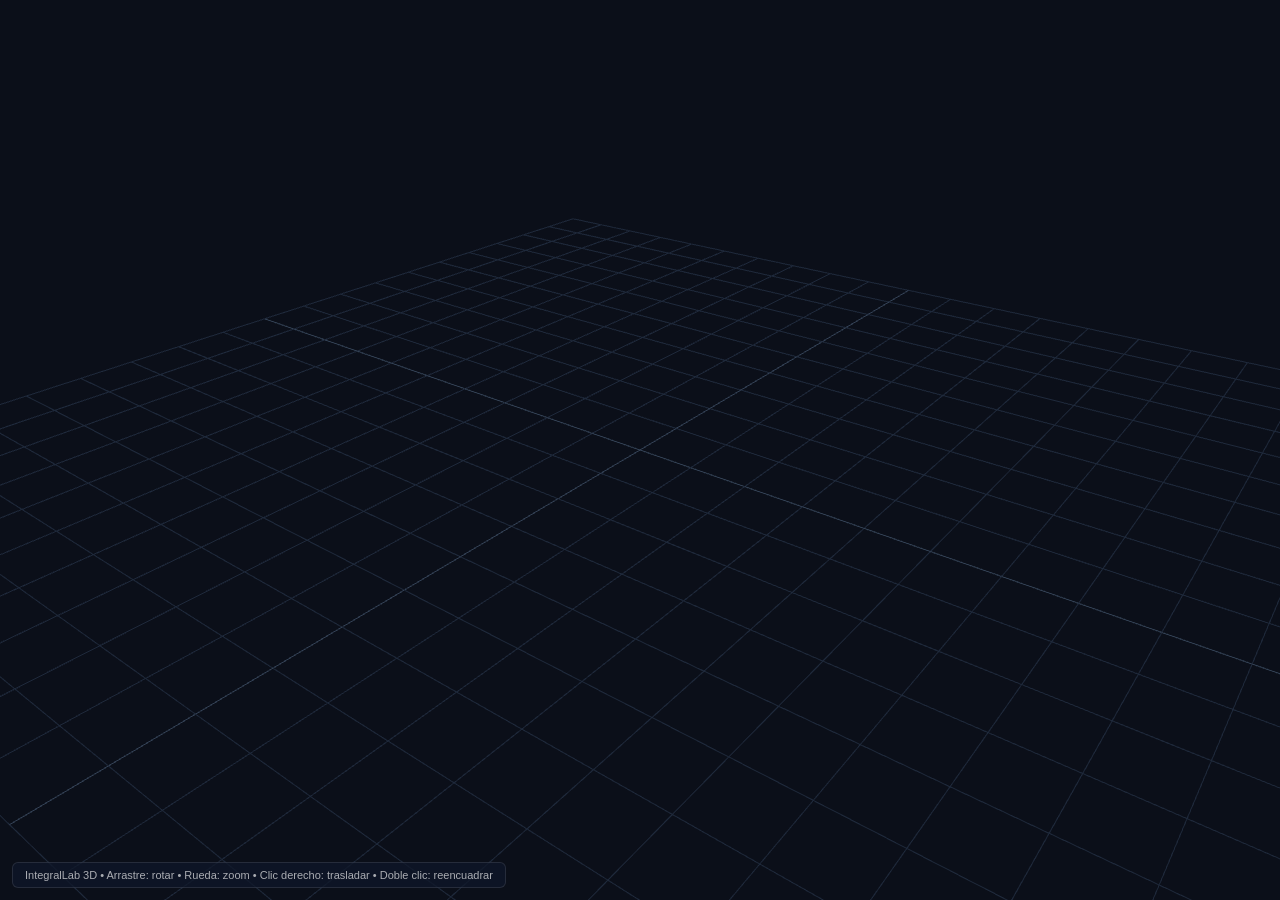
==== commit adcedc70: "pre revicion claude" ====
--- a/integrallab/resources/threejs_bundle.html
+++ b/integrallab/resources/threejs_bundle.html
@@ -248,12 +248,13 @@
                 for (let i = 0; i < rows; i++) {
                     pos.set(src.subarray(i * cols * 3, (i * cols + uc) * 3), i * uc * 3);
                 }
+                const numQuadsJ = duplicatedSeam ? uc : uc - 1;
                 const IndexArray = rows * uc > 65535 ? Uint32Array : Uint16Array;
-                const idx = new IndexArray((rows - 1) * uc * 6);
+                const idx = new IndexArray((rows - 1) * numQuadsJ * 6);
                 let k = 0;
                 for (let i = 0; i < rows - 1; i++) {
-                    for (let j = 0; j < uc; j++) {
-                        const jn = (j + 1) % uc;
+                    for (let j = 0; j < numQuadsJ; j++) {
+                        const jn = duplicatedSeam ? (j + 1) % uc : j + 1;
                         const v00 = i * uc + j, v01 = i * uc + jn;
                         const v10 = (i + 1) * uc + j, v11 = (i + 1) * uc + jn;
                         idx[k++] = v00; idx[k++] = v10; idx[k++] = v01;
@@ -264,7 +265,7 @@
                 geometry.setAttribute('position', new THREE.BufferAttribute(pos, 3));
                 geometry.setIndex(new THREE.BufferAttribute(idx, 1));
                 geometry.computeVertexNormals();
-                return { geometry, pos, rows, uc };
+                return { geometry, pos, rows, uc, duplicatedSeam };
             }
 
             /**
@@ -280,8 +281,9 @@
                 if (inner && (inner.rows !== outer.rows || inner.uc !== outer.uc)) return null;
                 if (!inner && axis.orientation !== 'horizontal') return null;
                 const uc = outer.uc;
+                const numCapQuads = outer.duplicatedSeam ? uc : uc - 1;
                 const verts = new Float32Array(2 * uc * 3);
-                const idx = new (2 * uc > 65535 ? Uint32Array : Uint16Array)(uc * 6);
+                const idx = new (2 * uc > 65535 ? Uint32Array : Uint16Array)(numCapQuads * 6);
                 let vk = 0, ik = 0, radius = 0;
                 for (let j = 0; j < uc; j++) {
                     const o = (r * uc + j) * 3;
@@ -298,8 +300,8 @@
                         verts[vk++] = outer.pos[(r * uc) * 3]; verts[vk++] = axis.position; verts[vk++] = 0;
                     }
                 }
-                for (let j = 0; j < uc; j++) {
-                    const jn = (j + 1) % uc;
+                for (let j = 0; j < numCapQuads; j++) {
+                    const jn = outer.duplicatedSeam ? (j + 1) % uc : j + 1;
                     const a = j, b = jn, c = uc + j, d = uc + jn;
                     idx[ik++] = a; idx[ik++] = c; idx[ik++] = b;
                     idx[ik++] = b; idx[ik++] = c; idx[ik++] = d;
@@ -384,7 +386,7 @@
                     }
                 }
 
-                fitCameraToObject(solidGroup);
+                if (data.fit_camera !== false) fitCameraToObject(solidGroup);
                 controls.autoRotate = prefs.autoRotate;
                 requestRender();
             }
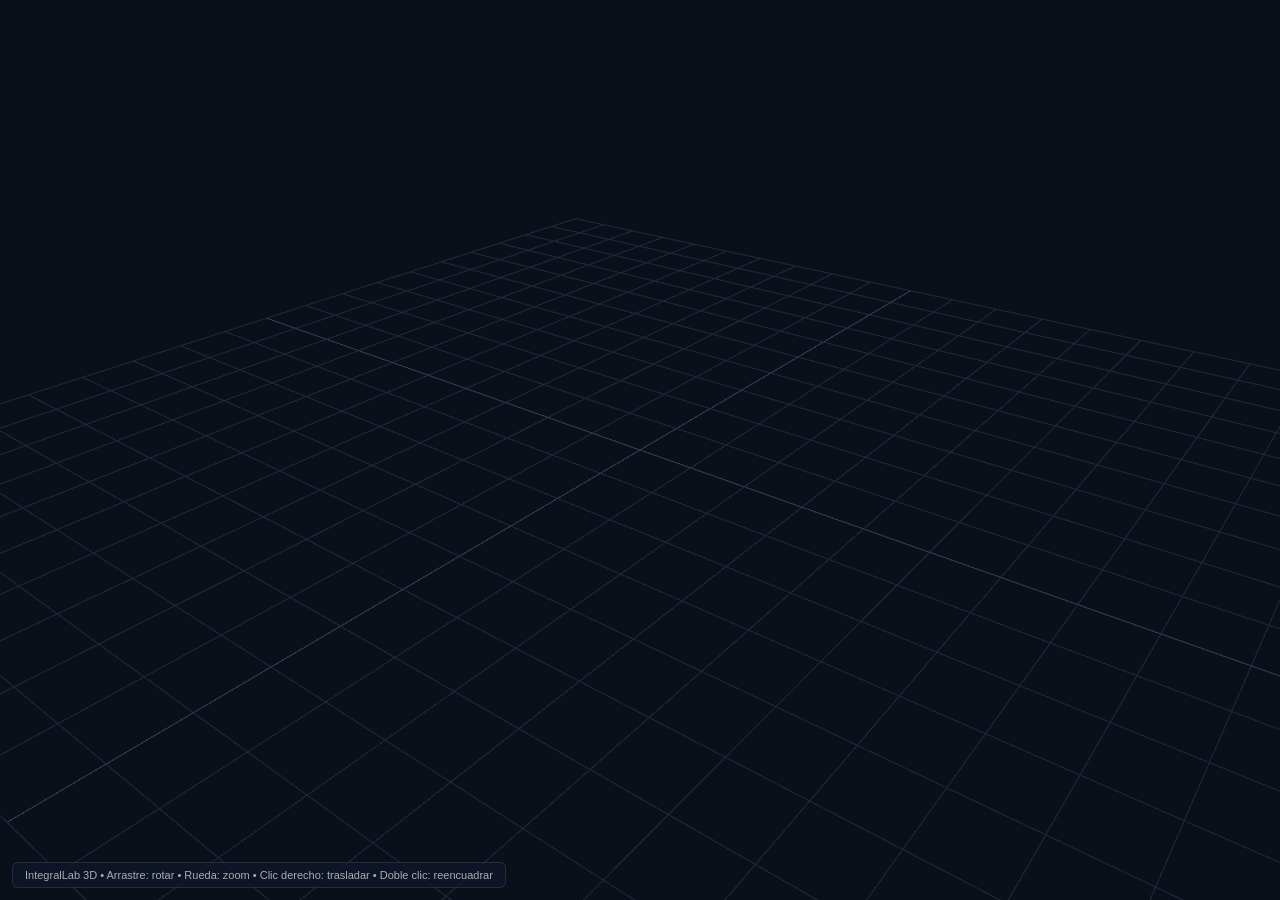
==== commit 594773b4: "confirmacion" ====
--- a/integrallab/resources/threejs_bundle.html
+++ b/integrallab/resources/threejs_bundle.html
@@ -386,8 +386,12 @@
                     }
                 }
 
-                if (data.fit_camera !== false) fitCameraToObject(solidGroup);
-                controls.autoRotate = prefs.autoRotate;
+                // Un sólido nuevo encuadra la cámara y retoma el giro automático; un cuadro de un
+                // deslizador (fit_camera: false) conserva la cámara y no vuelve a girar la vista.
+                if (data.fit_camera !== false) {
+                    fitCameraToObject(solidGroup);
+                    controls.autoRotate = prefs.autoRotate;
+                }
                 requestRender();
             }
 
